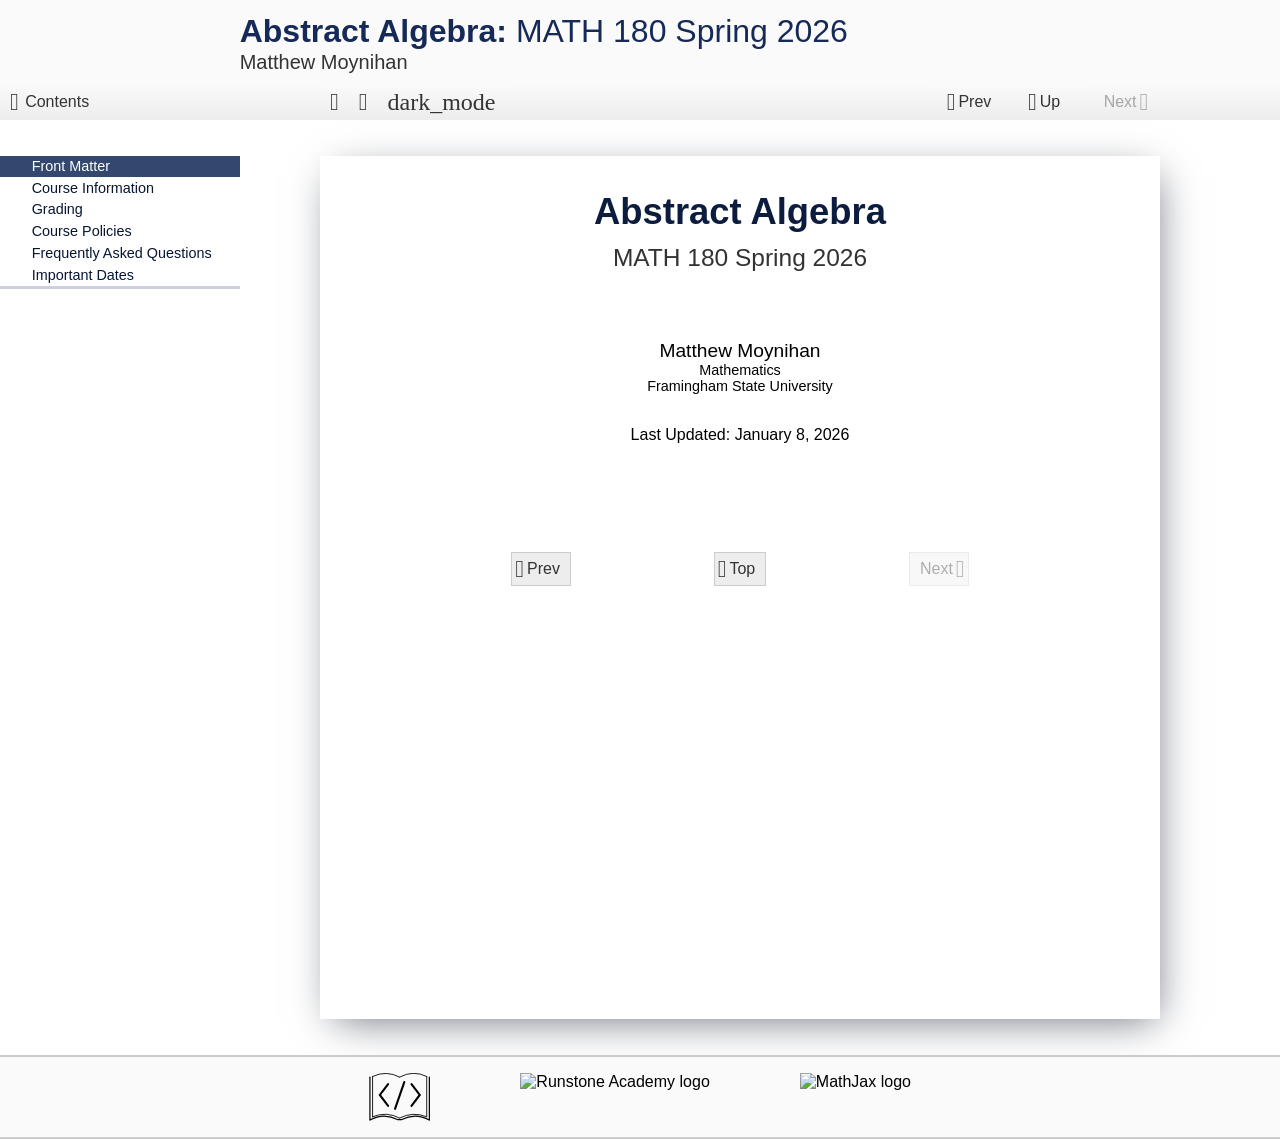
==== course/index.html @ 7481f6fc "Latest build deployed." ====
<!DOCTYPE html>
<html>
<!--********************************************-->
<!--*       Generated from PreTeXt source      *-->
<!--*       on 2026-01-08T21:31:54Z       *-->
<!--*   A recent stable commit (2022-07-01):   *-->
<!--* 6c761d3dba23af92cba35001c852aac04ae99a5f *-->
<!--*                                          *-->
<!--*         https://pretextbook.org          *-->
<!--*                                          *-->
<!--********************************************-->
<head xmlns:og="http://ogp.me/ns#" xmlns:book="https://ogp.me/ns/book#">
<meta http-equiv="Content-Type" content="text/html; charset=UTF-8">
<meta http-equiv="refresh" content="0; URL='frontmatter.html'">
<meta property="og:type" content="book">
<meta property="book:title" content="Abstract Algebra">
<meta property="book:author" content="Matthew Moynihan">
</head>
<body></body>
</html>
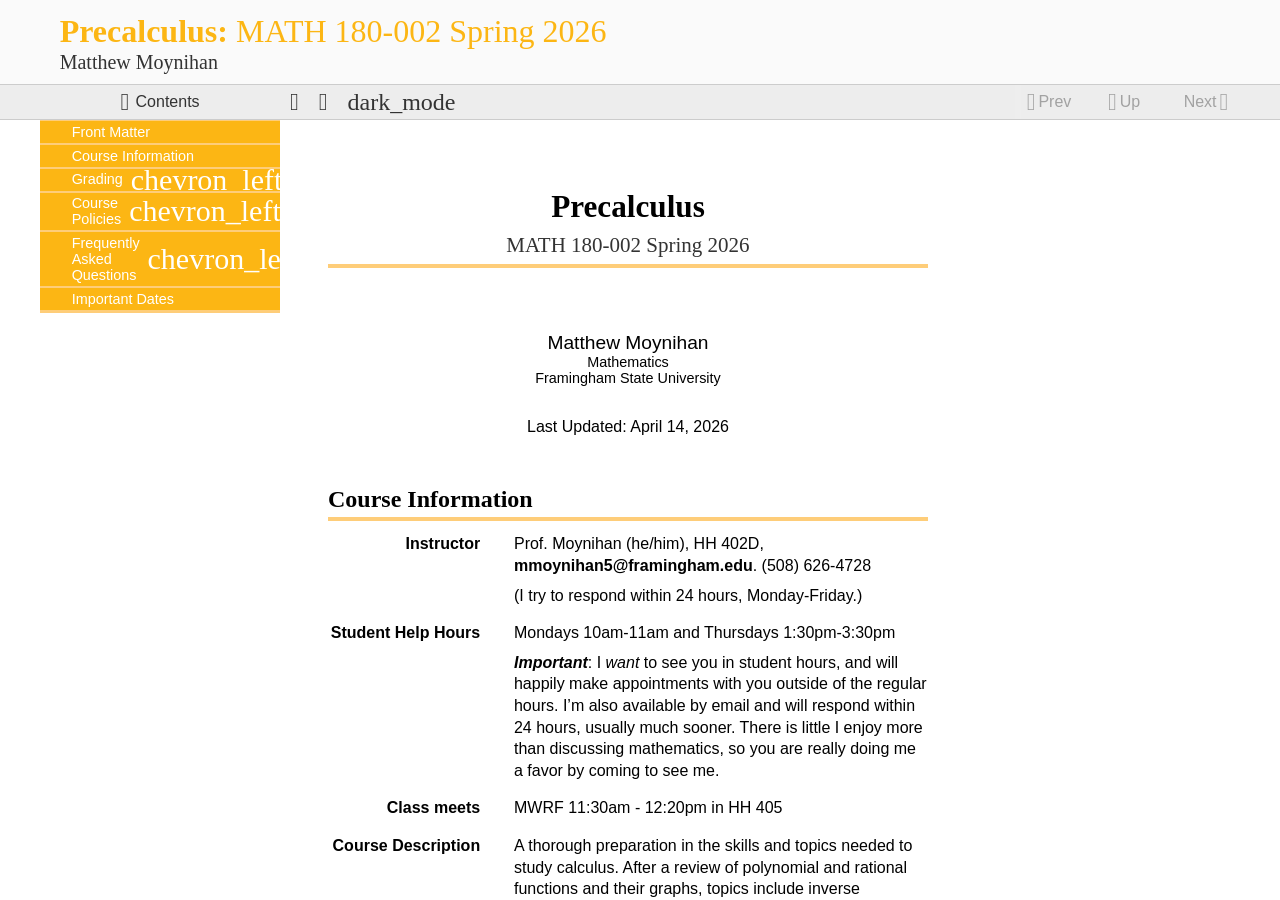
==== commit 6ed9d156: "Latest build deployed." ====
--- a/course/index.html
+++ b/course/index.html
@@ -2,7 +2,7 @@
 <html>
 <!--********************************************-->
 <!--*       Generated from PreTeXt source      *-->
-<!--*       on 2026-01-08T21:31:54Z       *-->
+<!--*       on 2026-04-14T17:10:31Z       *-->
 <!--*   A recent stable commit (2022-07-01):   *-->
 <!--* 6c761d3dba23af92cba35001c852aac04ae99a5f *-->
 <!--*                                          *-->
@@ -11,10 +11,8 @@
 <!--********************************************-->
 <head xmlns:og="http://ogp.me/ns#" xmlns:book="https://ogp.me/ns/book#">
 <meta http-equiv="Content-Type" content="text/html; charset=UTF-8">
-<meta http-equiv="refresh" content="0; URL='frontmatter.html'">
-<meta property="og:type" content="book">
-<meta property="book:title" content="Abstract Algebra">
-<meta property="book:author" content="Matthew Moynihan">
+<meta http-equiv="refresh" content="0; URL='root-1-2.html'">
+<meta property="og:type" content="article">
 </head>
 <body></body>
 </html>
